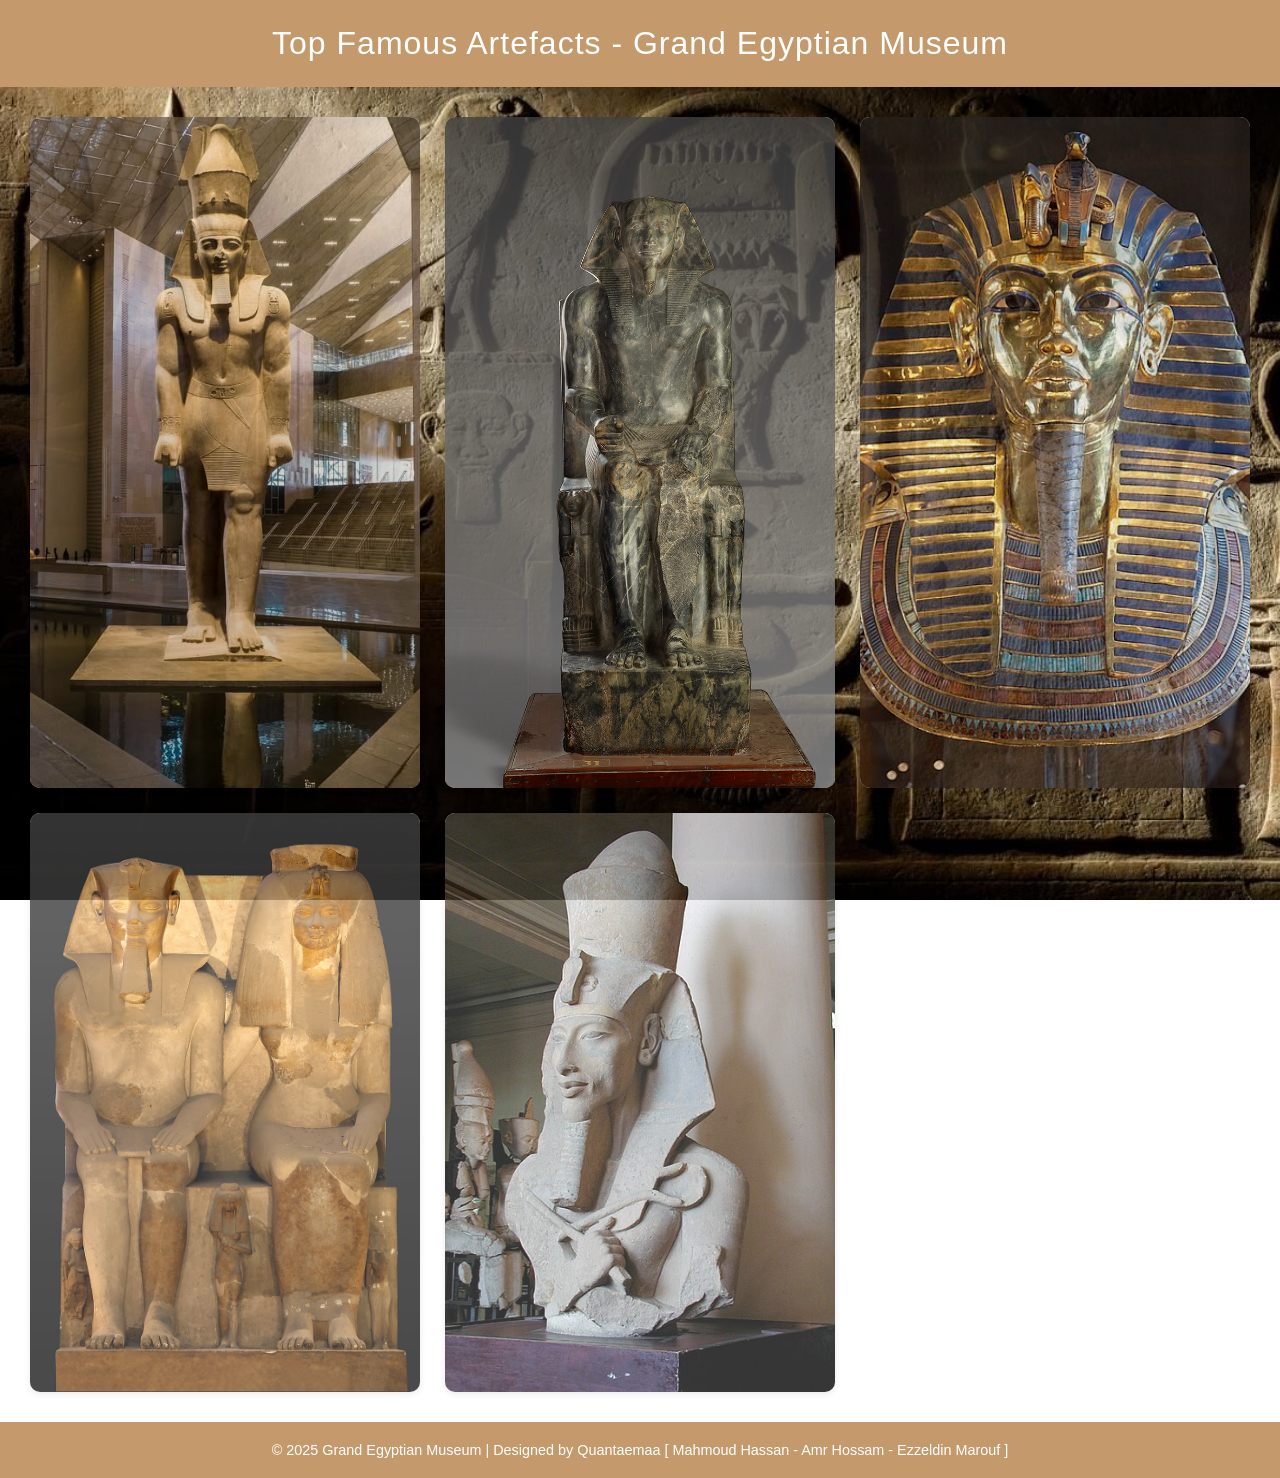
==== index.html @ 7b2519c7 "Rename HomePage.html to index.html" ====
<!DOCTYPE html>
<html lang="en">

<head>
    <meta charset="UTF-8">
    <meta name="viewport" content="width=device-width, initial-scale=1.0">
    <title>Grand Egyptian Museum - Famous Artefacts</title>
    <style>
        body {
            font-family: Arial, sans-serif;
            background-image: url(Pages/Photos/HomeBackground.jpg);
            background-size: cover;
            background-attachment: fixed;
            margin: 0;
            padding: 0;
        }
        
        header {
            background-color: #c49a6c;
            color: white;
            text-align: center;
            padding: 25px;
            font-size: 32px;
            letter-spacing: 1px;
        }
        
        .gallery {
            display: grid;
            grid-template-columns: repeat(auto-fit, minmax(300px, auto));
            gap: 25px;
            padding: 30px;
        }
        
        .card {
            background-color: #fff;
            border-radius: 10px;
            box-shadow: 0 2px 6px rgba(0, 0, 0, 0.1);
            overflow: hidden;
            text-align: center;
            cursor: pointer;
            transition: transform 0.3s ease;
            opacity: 0.8;
        }
        
        .card:hover {
            transform: scale(1.05);
            opacity: 1;
        }
        
        .card img {
            width: 100%;
            height: 100%;
            object-fit: cover;
        }
        
        footer {
            text-align: center;
            padding: 20px;
            background-color: #c49a6c;
            color: white;
            font-size: 14.4px;
        }
    </style>
</head>

<body>

    <header>
        Top Famous Artefacts - Grand Egyptian Museum
    </header>

    <section class="gallery">

        <div class="card" onclick="openPage('Pages/Statue of Ramses II.html')">
            <img src="Pages/Photos/Statue of Ramses II.jpg" alt="Statue of Ramses II" title="Statue of Ramses II">
            <h3>Statue of Ramses II</h3>
        </div>

        <div class="card" onclick="openPage('Pages/Statue of Khafre.html')">
            <img src="Pages/Photos/Statue of Khafre.jpg" alt="Statue of Khafre" title="Statue  of Khafre">
        </div>

        <div class="card" onclick="openPage('Pages/Golden Mask of Tutankhamun.html')">
            <img src="Pages/Photos/Golden Mask of Tutankhamun.jpg" alt="Golden Mask of Tutankhamun" title="Golden Mask of Tutankhamun">
        </div>

        <div class="card" onclick="openPage('Pages/Statue of Amenhotep III and Tiye.html')">
            <img src="Pages/Photos/Statue of Amenhotep III and Tiye.jpg" alt="Statue of Amenhotep III and Tiye" title="Statue of Amenhotep III and Tiye">
        </div>

        <div class="card" onclick="openPage('Pages/Statue of Akhenaten.html')">
            <img src="Pages/Photos/Statue of Akhenaten.jpg" alt="Statue of Akhenaten" title="Statue of Akhenaten">
        </div>

    </section>

    <footer>
        © 2025 Grand Egyptian Museum | Designed by Quantaemaa [ Mahmoud Hassan - Amr Hossam - Ezzeldin Marouf ]
    </footer>

    <script>
        function openPage(page) {
            window.open(page, '_blank');
        }
    </script>
</body>

</html>
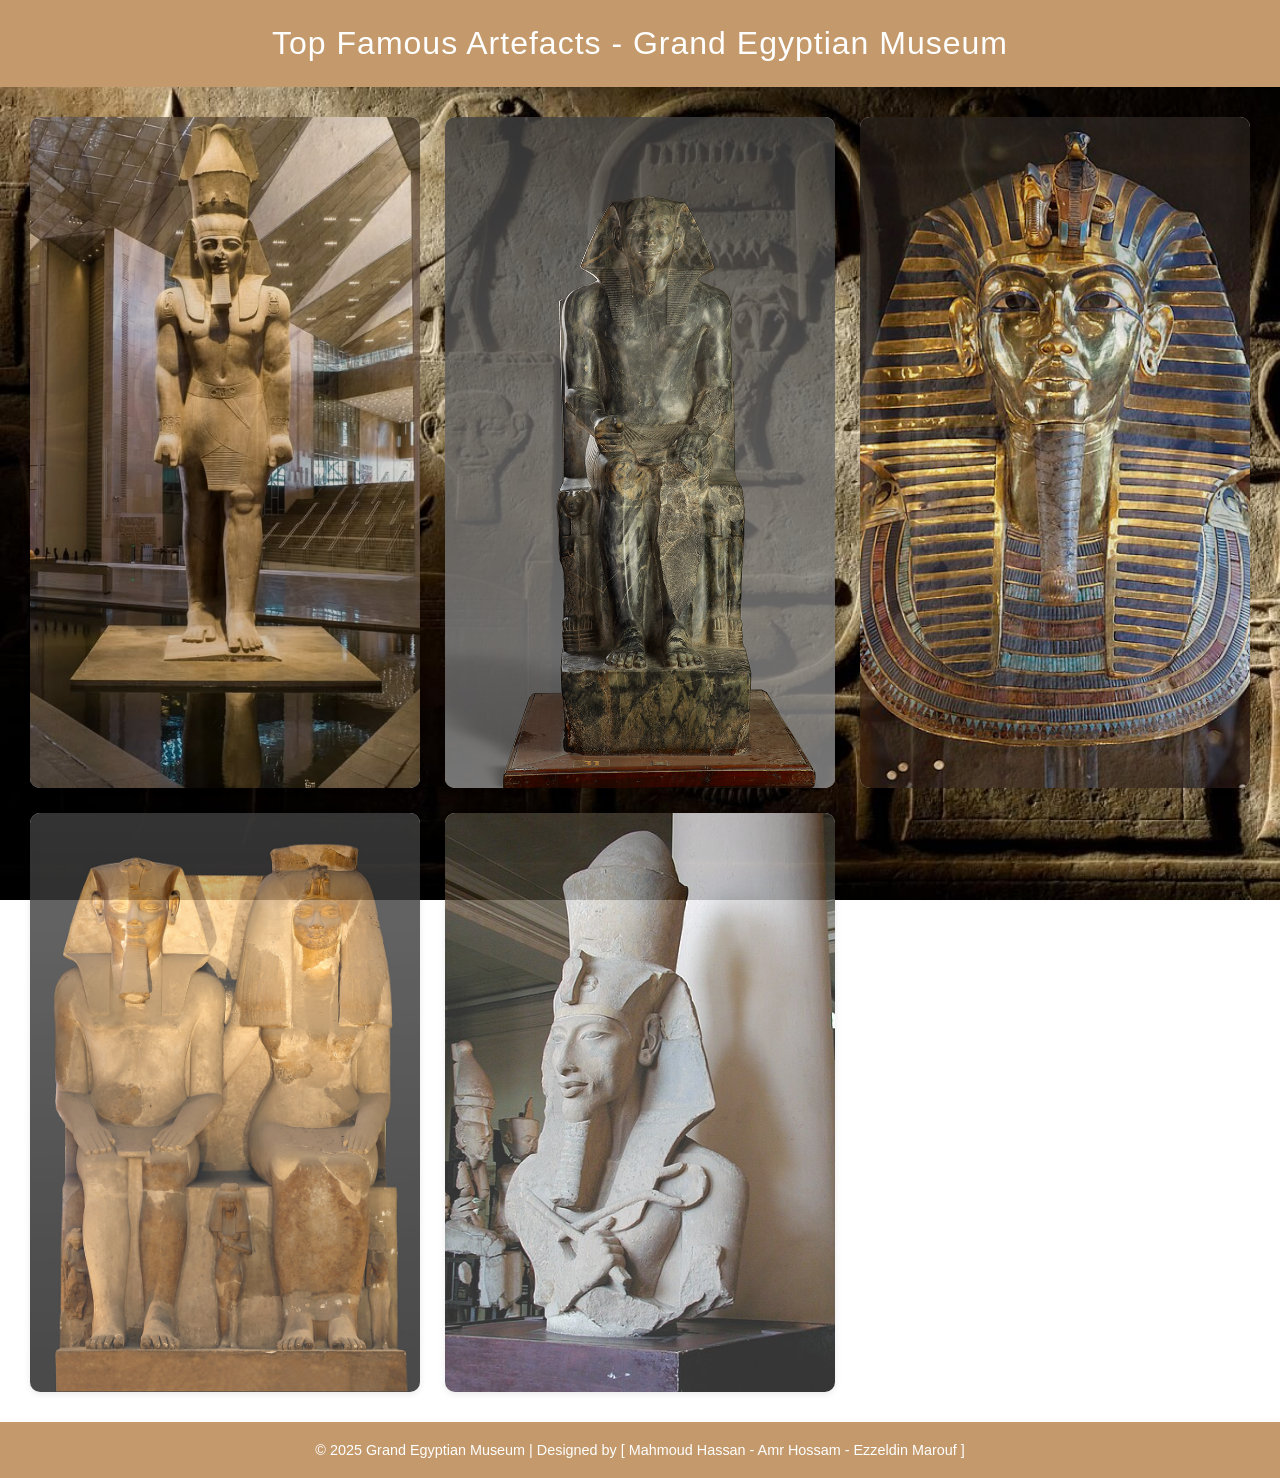
==== commit 7492704e: "Add files via upload" ====
--- a/index.html
+++ b/index.html
@@ -95,7 +95,7 @@
     </section>
 
     <footer>
-        © 2025 Grand Egyptian Museum | Designed by Quantaemaa [ Mahmoud Hassan - Amr Hossam - Ezzeldin Marouf ]
+        © 2025 Grand Egyptian Museum | Designed by [ Mahmoud Hassan - Amr Hossam - Ezzeldin Marouf ]
     </footer>
 
     <script>
@@ -105,4 +105,4 @@
     </script>
 </body>
 
-</html>
+</html>
